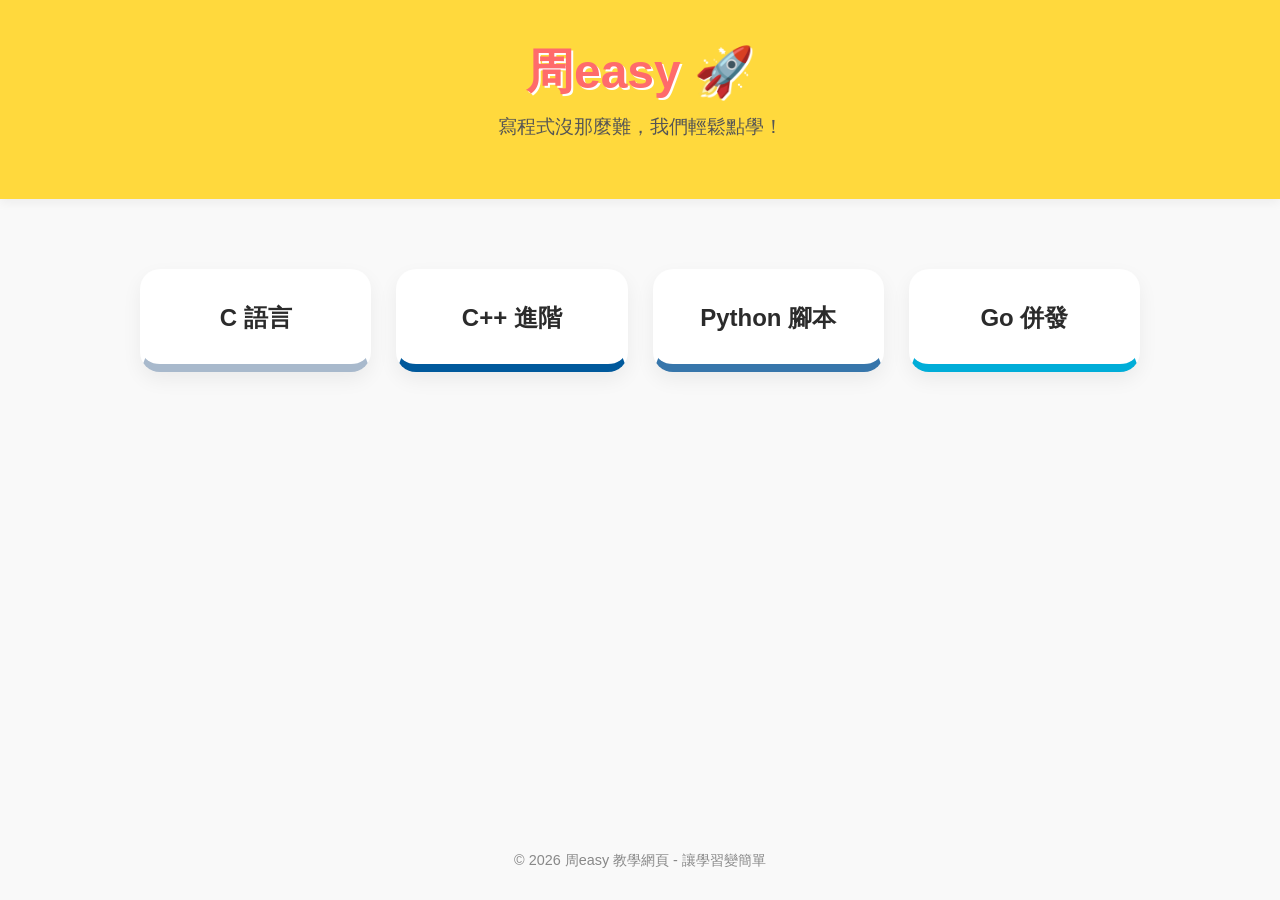
==== index.html @ 8cdd1c91 "Rename index to index.html" ====
<!DOCTYPE html>
<html lang="zh-Hant">
<head>
    <meta charset="UTF-8">
    <meta name="viewport" content="width=device-width, initial-scale=1.0">
    <title>周easy - 輕鬆學程式</title>
    <style>
        :root {
            --primary-yellow: #FFD93D;
            --secondary-blue: #6BCB77;
            --accent-blue: #4D96FF;
            --bg-color: #F9F9F9;
            --text-dark: #2B2B2B;
        }

        body {
            font-family: 'Segoe UI', Tahoma, Geneva, Verdana, sans-serif, "Microsoft JhengHei";
            background-color: var(--bg-color);
            color: var(--text-dark);
            margin: 0;
            display: flex;
            flex-direction: column;
            align-items: center;
            min-height: 100vh;
        }

        header {
            background-color: var(--primary-yellow);
            width: 100%;
            padding: 40px 0;
            text-align: center;
            box-shadow: 0 4px 10px rgba(0,0,0,0.05);
            margin-bottom: 50px;
        }

        h1 {
            margin: 0;
            font-size: 3rem;
            color: #FF6B6B;
            text-shadow: 2px 2px 0px white;
        }

        p.subtitle {
            font-size: 1.2rem;
            color: #555;
            margin-top: 10px;
        }

        .container {
            display: grid;
            grid-template-columns: repeat(auto-fit, minmax(200px, 1fr));
            gap: 25px;
            width: 90%;
            max-width: 1000px;
            padding: 20px;
        }

        .nav-card {
            background: white;
            text-decoration: none;
            padding: 30px;
            border-radius: 20px;
            text-align: center;
            font-size: 1.5rem;
            font-weight: bold;
            color: var(--text-dark);
            transition: transform 0.3s ease, box-shadow 0.3s ease;
            box-shadow: 0 8px 20px rgba(0,0,0,0.06);
            border: 3px solid transparent;
        }

        .nav-card:hover {
            transform: translateY(-10px);
            box-shadow: 0 12px 25px rgba(0,0,0,0.1);
            border-color: var(--primary-yellow);
        }

        /* 不同的色塊裝飾 */
        .c-lang { border-bottom: 8px solid #A8B9CC; }
        .cpp-lang { border-bottom: 8px solid #00599C; }
        .py-lang { border-bottom: 8px solid #3776AB; }
        .go-lang { border-bottom: 8px solid #00ADD8; }

        footer {
            margin-top: auto;
            padding: 30px;
            color: #888;
            font-size: 0.9rem;
        }
    </style>
</head>
<body>

    <header>
        <h1>周easy 🚀</h1>
        <p class="subtitle">寫程式沒那麼難，我們輕鬆點學！</p>
    </header>

    <div class="container">
        <a href="#c" class="nav-card c-lang">C 語言</a>
        <a href="#cpp" class="nav-card cpp-lang">C++ 進階</a>
        <a href="#python" class="nav-card py-lang">Python 腳本</a>
        <a href="#go" class="nav-card go-lang">Go 併發</a>
    </div>

    <footer>
        &copy; 2026 周easy 教學網頁 - 讓學習變簡單
    </footer>

</body>
</html>
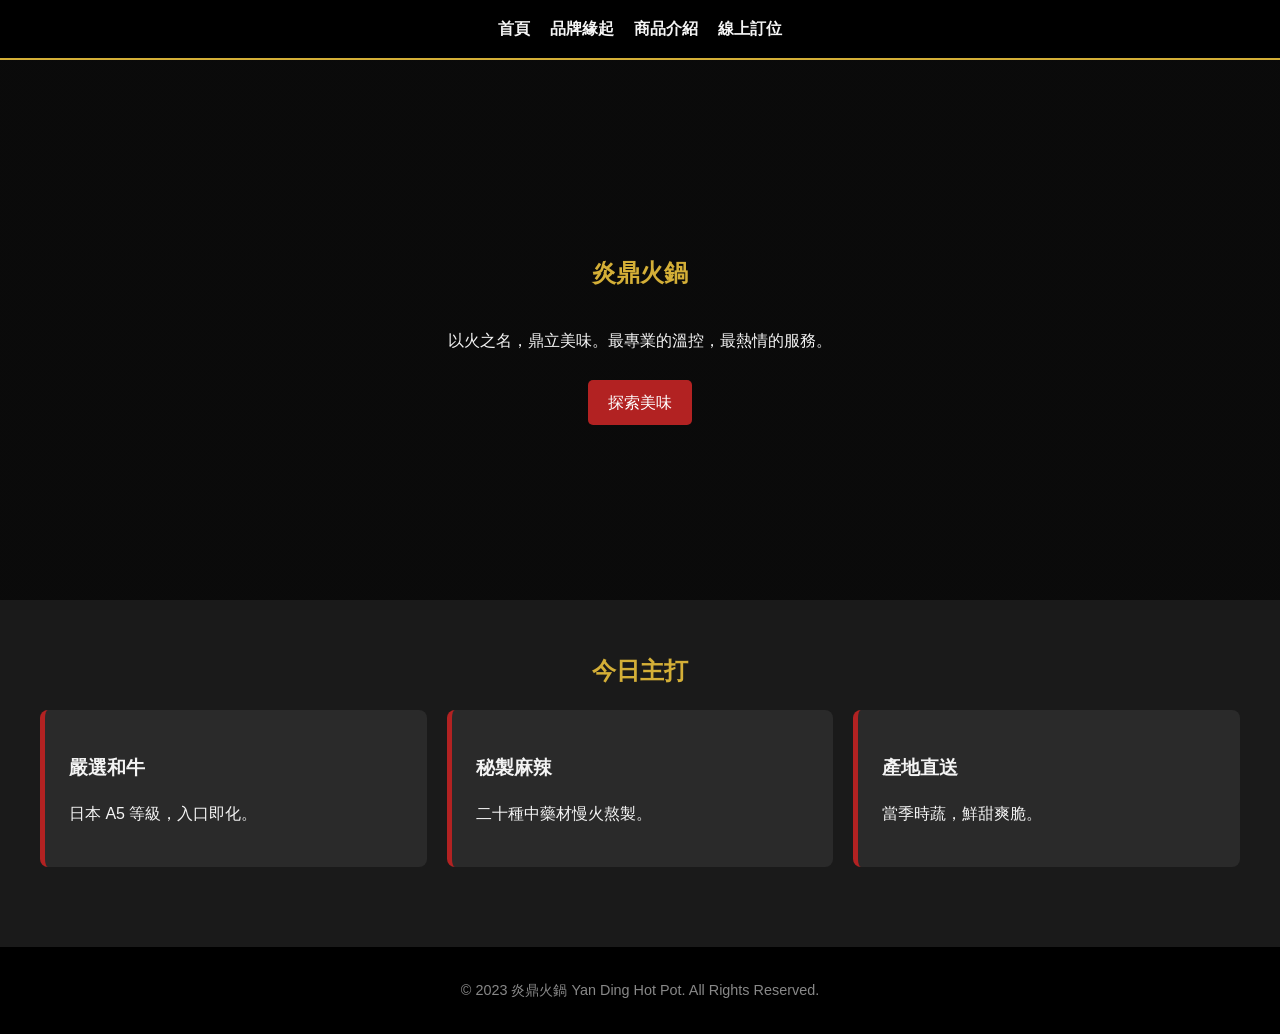
==== commit e8b4aa0e: "Add files via upload" ====
--- a/index.html
+++ b/index.html
@@ -1,111 +1,35 @@
 <!DOCTYPE html>
-<html lang="zh-Hant">
+<html lang="zh-TW">
 <head>
     <meta charset="UTF-8">
-    <meta name="viewport" content="width=device-width, initial-scale=1.0">
-    <title>周easy - 輕鬆學程式</title>
-    <style>
-        :root {
-            --primary-yellow: #FFD93D;
-            --secondary-blue: #6BCB77;
-            --accent-blue: #4D96FF;
-            --bg-color: #F9F9F9;
-            --text-dark: #2B2B2B;
-        }
-
-        body {
-            font-family: 'Segoe UI', Tahoma, Geneva, Verdana, sans-serif, "Microsoft JhengHei";
-            background-color: var(--bg-color);
-            color: var(--text-dark);
-            margin: 0;
-            display: flex;
-            flex-direction: column;
-            align-items: center;
-            min-height: 100vh;
-        }
-
-        header {
-            background-color: var(--primary-yellow);
-            width: 100%;
-            padding: 40px 0;
-            text-align: center;
-            box-shadow: 0 4px 10px rgba(0,0,0,0.05);
-            margin-bottom: 50px;
-        }
-
-        h1 {
-            margin: 0;
-            font-size: 3rem;
-            color: #FF6B6B;
-            text-shadow: 2px 2px 0px white;
-        }
-
-        p.subtitle {
-            font-size: 1.2rem;
-            color: #555;
-            margin-top: 10px;
-        }
-
-        .container {
-            display: grid;
-            grid-template-columns: repeat(auto-fit, minmax(200px, 1fr));
-            gap: 25px;
-            width: 90%;
-            max-width: 1000px;
-            padding: 20px;
-        }
-
-        .nav-card {
-            background: white;
-            text-decoration: none;
-            padding: 30px;
-            border-radius: 20px;
-            text-align: center;
-            font-size: 1.5rem;
-            font-weight: bold;
-            color: var(--text-dark);
-            transition: transform 0.3s ease, box-shadow 0.3s ease;
-            box-shadow: 0 8px 20px rgba(0,0,0,0.06);
-            border: 3px solid transparent;
-        }
-
-        .nav-card:hover {
-            transform: translateY(-10px);
-            box-shadow: 0 12px 25px rgba(0,0,0,0.1);
-            border-color: var(--primary-yellow);
-        }
-
-        /* 不同的色塊裝飾 */
-        .c-lang { border-bottom: 8px solid #A8B9CC; }
-        .cpp-lang { border-bottom: 8px solid #00599C; }
-        .py-lang { border-bottom: 8px solid #3776AB; }
-        .go-lang { border-bottom: 8px solid #00ADD8; }
-
-        footer {
-            margin-top: auto;
-            padding: 30px;
-            color: #888;
-            font-size: 0.9rem;
-        }
-    </style>
+    <title>炎鼎火鍋 | 專業職人鍋物</title>
+    <link rel="stylesheet" href="style.css">
 </head>
 <body>
-
     <header>
-        <h1>周easy 🚀</h1>
-        <p class="subtitle">寫程式沒那麼難，我們輕鬆點學！</p>
+        <nav>
+            <a href="index.html">首頁</a>
+            <a href="int.html">品牌緣起</a>
+            <a href="pd.html">商品介紹</a>
+            <a href="oder.html">線上訂位</a>
+        </nav>
     </header>
 
+    <section class="hero">
+        <h1>炎鼎火鍋</h1>
+        <p>以火之名，鼎立美味。最專業的溫控，最熱情的服務。</p>
+        <a href="pd.html" class="btn">探索美味</a>
+    </section>
+
     <div class="container">
-        <a href="#c" class="nav-card c-lang">C 語言</a>
-        <a href="#cpp" class="nav-card cpp-lang">C++ 進階</a>
-        <a href="#python" class="nav-card py-lang">Python 腳本</a>
-        <a href="#go" class="nav-card go-lang">Go 併發</a>
+        <h2 style="text-align:center;">今日主打</h2>
+        <div class="card-grid">
+            <div class="card"><h3>嚴選和牛</h3><p>日本 A5 等級，入口即化。</p></div>
+            <div class="card"><h3>秘製麻辣</h3><p>二十種中藥材慢火熬製。</p></div>
+            <div class="card"><h3>產地直送</h3><p>當季時蔬，鮮甜爽脆。</p></div>
+        </div>
     </div>
 
-    <footer>
-        &copy; 2026 周easy 教學網頁 - 讓學習變簡單
-    </footer>
-
+    <footer>© 2023 炎鼎火鍋 Yan Ding Hot Pot. All Rights Reserved.</footer>
 </body>
-</html>
+</html>
--- a/style.css
+++ b/style.css
@@ -0,0 +1,110 @@
+:root {
+    --primary-color: #b22222; /* 胭脂紅 */
+    --bg-color: #1a1a1a;      /* 深碳黑 */
+    --accent-color: #d4af37;  /* 琥珀金 */
+    --text-light: #f4f4f4;
+}
+
+body {
+    margin: 0;
+    font-family: 'Microsoft JhengHei', sans-serif;
+    background-color: var(--bg-color);
+    color: var(--text-light);
+    line-height: 1.6;
+}
+
+header {
+    background-color: #000;
+    padding: 1rem 0;
+    position: sticky;
+    top: 0;
+    z-index: 1000;
+    border-bottom: 2px solid var(--accent-color);
+}
+
+nav {
+    display: flex;
+    justify-content: center;
+    gap: 20px;
+}
+
+nav a {
+    color: var(--text-light);
+    text-decoration: none;
+    font-weight: bold;
+    transition: 0.3s;
+}
+
+nav a:hover {
+    color: var(--accent-color);
+}
+
+.container {
+    max-width: 1200px;
+    margin: auto;
+    padding: 2rem;
+}
+
+.hero {
+    height: 60vh;
+    background: linear-gradient(rgba(0,0,0,0.6), rgba(0,0,0,0.6)), url('https://images.unsplash.com/photo-1547928576-a4a33237cbc3?auto=format&fit=crop&w=1200&q=80');
+    background-size: cover;
+    background-position: center;
+    display: flex;
+    flex-direction: column;
+    justify-content: center;
+    align-items: center;
+    text-align: center;
+}
+
+h1, h2 {
+    color: var(--accent-color);
+    text-transform: uppercase;
+}
+
+.card-grid {
+    display: grid;
+    grid-template-columns: repeat(auto-fit, minmax(250px, 1fr));
+    gap: 20px;
+    margin-top: 20px;
+}
+
+.card {
+    background: #2a2a2a;
+    padding: 1.5rem;
+    border-radius: 8px;
+    border-left: 5px solid var(--primary-color);
+    transition: transform 0.3s;
+}
+
+.card:hover {
+    transform: translateY(-5px);
+}
+
+.btn {
+    display: inline-block;
+    background: var(--primary-color);
+    color: white;
+    padding: 10px 20px;
+    text-decoration: none;
+    border-radius: 5px;
+    margin-top: 10px;
+}
+
+footer {
+    text-align: center;
+    padding: 2rem;
+    background: #000;
+    margin-top: 3rem;
+    font-size: 0.9rem;
+    color: #888;
+}
+
+form input, form select, form textarea {
+    width: 100%;
+    padding: 10px;
+    margin: 10px 0;
+    background: #333;
+    border: 1px solid var(--accent-color);
+    color: white;
+}
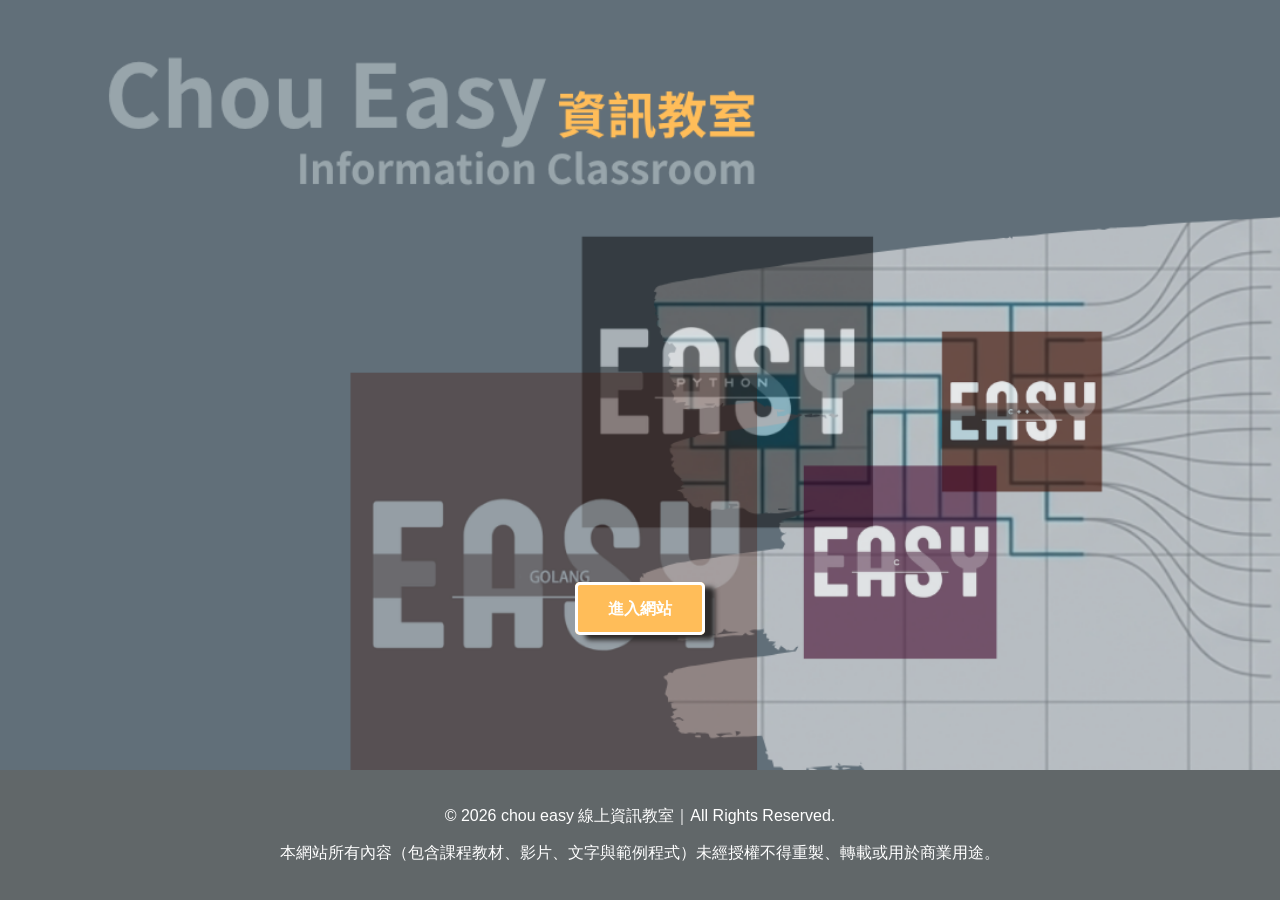
==== commit c463db08: "Add files via upload" ====
--- a/index.html
+++ b/index.html
@@ -2,34 +2,17 @@
 <html lang="zh-TW">
 <head>
     <meta charset="UTF-8">
-    <title>炎鼎火鍋 | 專業職人鍋物</title>
+    <title>Chou Easy - 首頁</title>
     <link rel="stylesheet" href="style.css">
 </head>
-<body>
-    <header>
-        <nav>
-            <a href="index.html">首頁</a>
-            <a href="int.html">品牌緣起</a>
-            <a href="pd.html">商品介紹</a>
-            <a href="oder.html">線上訂位</a>
-        </nav>
-    </header>
-
-    <section class="hero">
-        <h1>炎鼎火鍋</h1>
-        <p>以火之名，鼎立美味。最專業的溫控，最熱情的服務。</p>
-        <a href="pd.html" class="btn">探索美味</a>
-    </section>
-
-    <div class="container">
-        <h2 style="text-align:center;">今日主打</h2>
-        <div class="card-grid">
-            <div class="card"><h3>嚴選和牛</h3><p>日本 A5 等級，入口即化。</p></div>
-            <div class="card"><h3>秘製麻辣</h3><p>二十種中藥材慢火熬製。</p></div>
-            <div class="card"><h3>產地直送</h3><p>當季時蔬，鮮甜爽脆。</p></div>
-        </div>
+<body class="index-bg">
+    <!-- 背景由 CSS 控制 -->
+    <div style="text-align:center; margin-bottom: 100px;">
+        <a href="int.html" style="background: var(--orange); border: 3px solid #ffffff; box-shadow: 10px 5px 5px rgb(44, 42, 42);padding: 10px;padding: 15px 30px; color: white; text-decoration: none; border-radius: 5px; font-weight: bold;">進入網站</a>
     </div>
-
-    <footer>© 2023 炎鼎火鍋 Yan Ding Hot Pot. All Rights Reserved.</footer>
+    <footer>
+       <p>© 2026 chou easy 線上資訊教室｜All Rights Reserved.</p>
+       <p>本網站所有內容（包含課程教材、影片、文字與範例程式）未經授權不得重製、轉載或用於商業用途。</p>
+    </footer>
 </body>
 </html>
--- a/style.css
+++ b/style.css
@@ -1,110 +1,92 @@
+/* 全局設定 */
 :root {
-    --primary-color: #b22222; /* 胭脂紅 */
-    --bg-color: #1a1a1a;      /* 深碳黑 */
-    --accent-color: #d4af37;  /* 琥珀金 */
-    --text-light: #f4f4f4;
+    --dark-grey: #616769;
+    --orange: #ffbd59;
+    --light-grey: #98a5ab;
 }
 
 body {
     margin: 0;
-    font-family: 'Microsoft JhengHei', sans-serif;
-    background-color: var(--bg-color);
-    color: var(--text-light);
-    line-height: 1.6;
+    padding: 0;
+    font-family: "Microsoft JhengHei", sans-serif;
+    background-color: #f4f4f4;
+    color: #333;
 }
 
-header {
-    background-color: #000;
-    padding: 1rem 0;
-    position: sticky;
-    top: 0;
-    z-index: 1000;
-    border-bottom: 2px solid var(--accent-color);
+/* Banner 樣式 */
+.header-banner {
+    width: 100%;
+    background-color: var(--dark-grey);
+    text-align: left;
+    padding: 20px 50px;
+    box-sizing: border-box;
 }
 
-nav {
+.header-banner img {
+    max-height: 80px;
+}
+
+/* 導覽列 */
+.nav-bar {
+    background-color: white;
     display: flex;
     justify-content: center;
+    padding: 10px 0;
+    border-bottom: 2px solid var(--light-grey);
+}
+
+.nav-bar a {
+    text-decoration: none;
+    color: var(--dark-grey);
+    padding: 10px 20px;
+    margin: 0 5px;
+    border: 1px solid var(--light-grey);
+    border-radius: 4px;
+    transition: 0.3s;
+}
+
+.nav-bar a:hover {
+    background-color: var(--orange);
+    color: white;
+}
+
+/* 內容區塊佈局 */
+.container {
+    max-width: 1000px;
+    margin: 20px auto;
+    padding: 20px;
+}
+
+.content-box {
+    background: white;
+    border: 2px solid var(--light-grey);
+    padding: 20px;
+    margin-bottom: 20px;
+    min-height: 200px;
+}
+
+/* 課程頁面的左右分欄 */
+.course-grid {
+    display: grid;
+    grid-template-columns: 1fr 1fr;
     gap: 20px;
 }
 
-nav a {
-    color: var(--text-light);
-    text-decoration: none;
-    font-weight: bold;
-    transition: 0.3s;
+/* 頁尾 */
+footer {
+    text-align: center;
+    padding: 20px;
+    background-color: var(--dark-grey);
+    color: white;
+    margin-top: 50px;
 }
 
-nav a:hover {
-    color: var(--accent-color);
-}
-
-.container {
-    max-width: 1200px;
-    margin: auto;
-    padding: 2rem;
-}
-
-.hero {
-    height: 60vh;
-    background: linear-gradient(rgba(0,0,0,0.6), rgba(0,0,0,0.6)), url('https://images.unsplash.com/photo-1547928576-a4a33237cbc3?auto=format&fit=crop&w=1200&q=80');
+/* 首頁背景樣式 */
+.index-bg {
+    background-image: url('images/ChouEasy.png');
     background-size: cover;
-    background-position: center;
+    height: 100vh;
     display: flex;
     flex-direction: column;
-    justify-content: center;
-    align-items: center;
-    text-align: center;
-}
-
-h1, h2 {
-    color: var(--accent-color);
-    text-transform: uppercase;
-}
-
-.card-grid {
-    display: grid;
-    grid-template-columns: repeat(auto-fit, minmax(250px, 1fr));
-    gap: 20px;
-    margin-top: 20px;
-}
-
-.card {
-    background: #2a2a2a;
-    padding: 1.5rem;
-    border-radius: 8px;
-    border-left: 5px solid var(--primary-color);
-    transition: transform 0.3s;
-}
-
-.card:hover {
-    transform: translateY(-5px);
-}
-
-.btn {
-    display: inline-block;
-    background: var(--primary-color);
-    color: white;
-    padding: 10px 20px;
-    text-decoration: none;
-    border-radius: 5px;
-    margin-top: 10px;
-}
-
-footer {
-    text-align: center;
-    padding: 2rem;
-    background: #000;
-    margin-top: 3rem;
-    font-size: 0.9rem;
-    color: #888;
-}
-
-form input, form select, form textarea {
-    width: 100%;
-    padding: 10px;
-    margin: 10px 0;
-    background: #333;
-    border: 1px solid var(--accent-color);
-    color: white;
+    justify-content: flex-end;
 }
